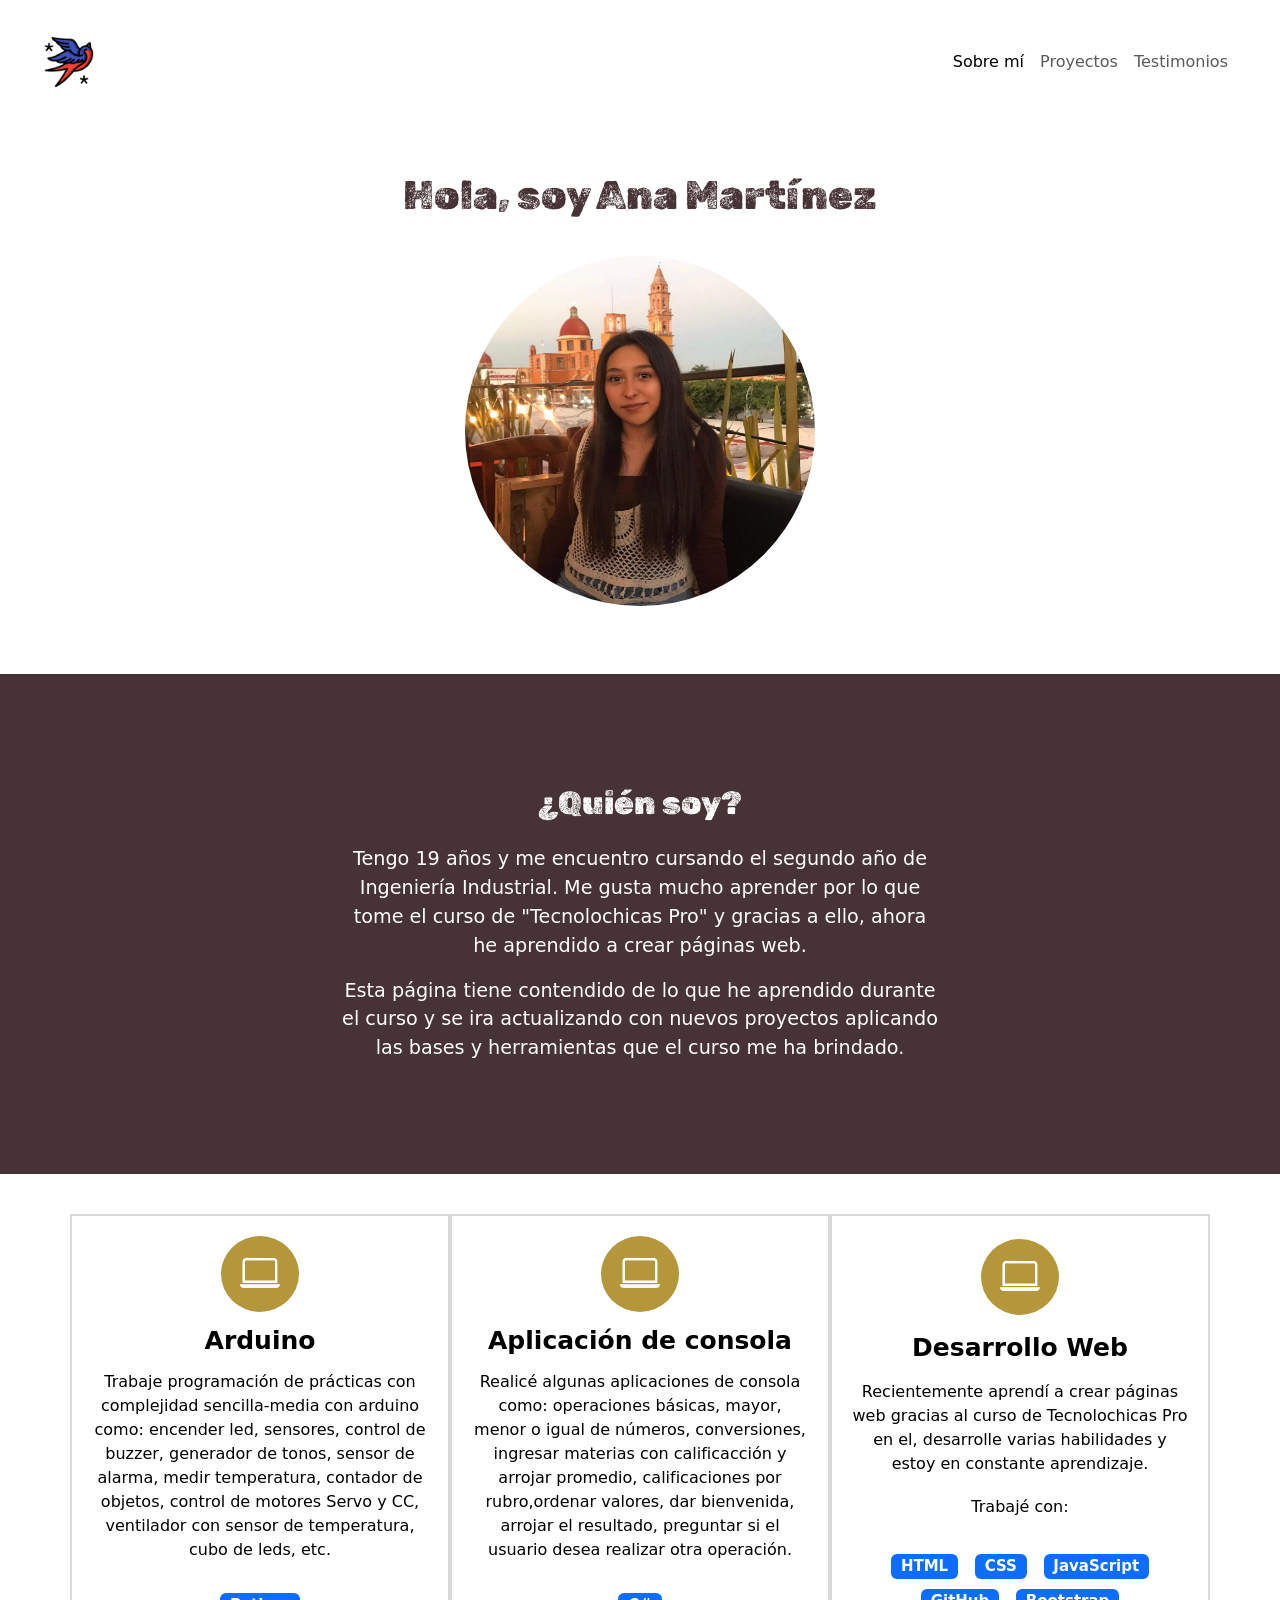
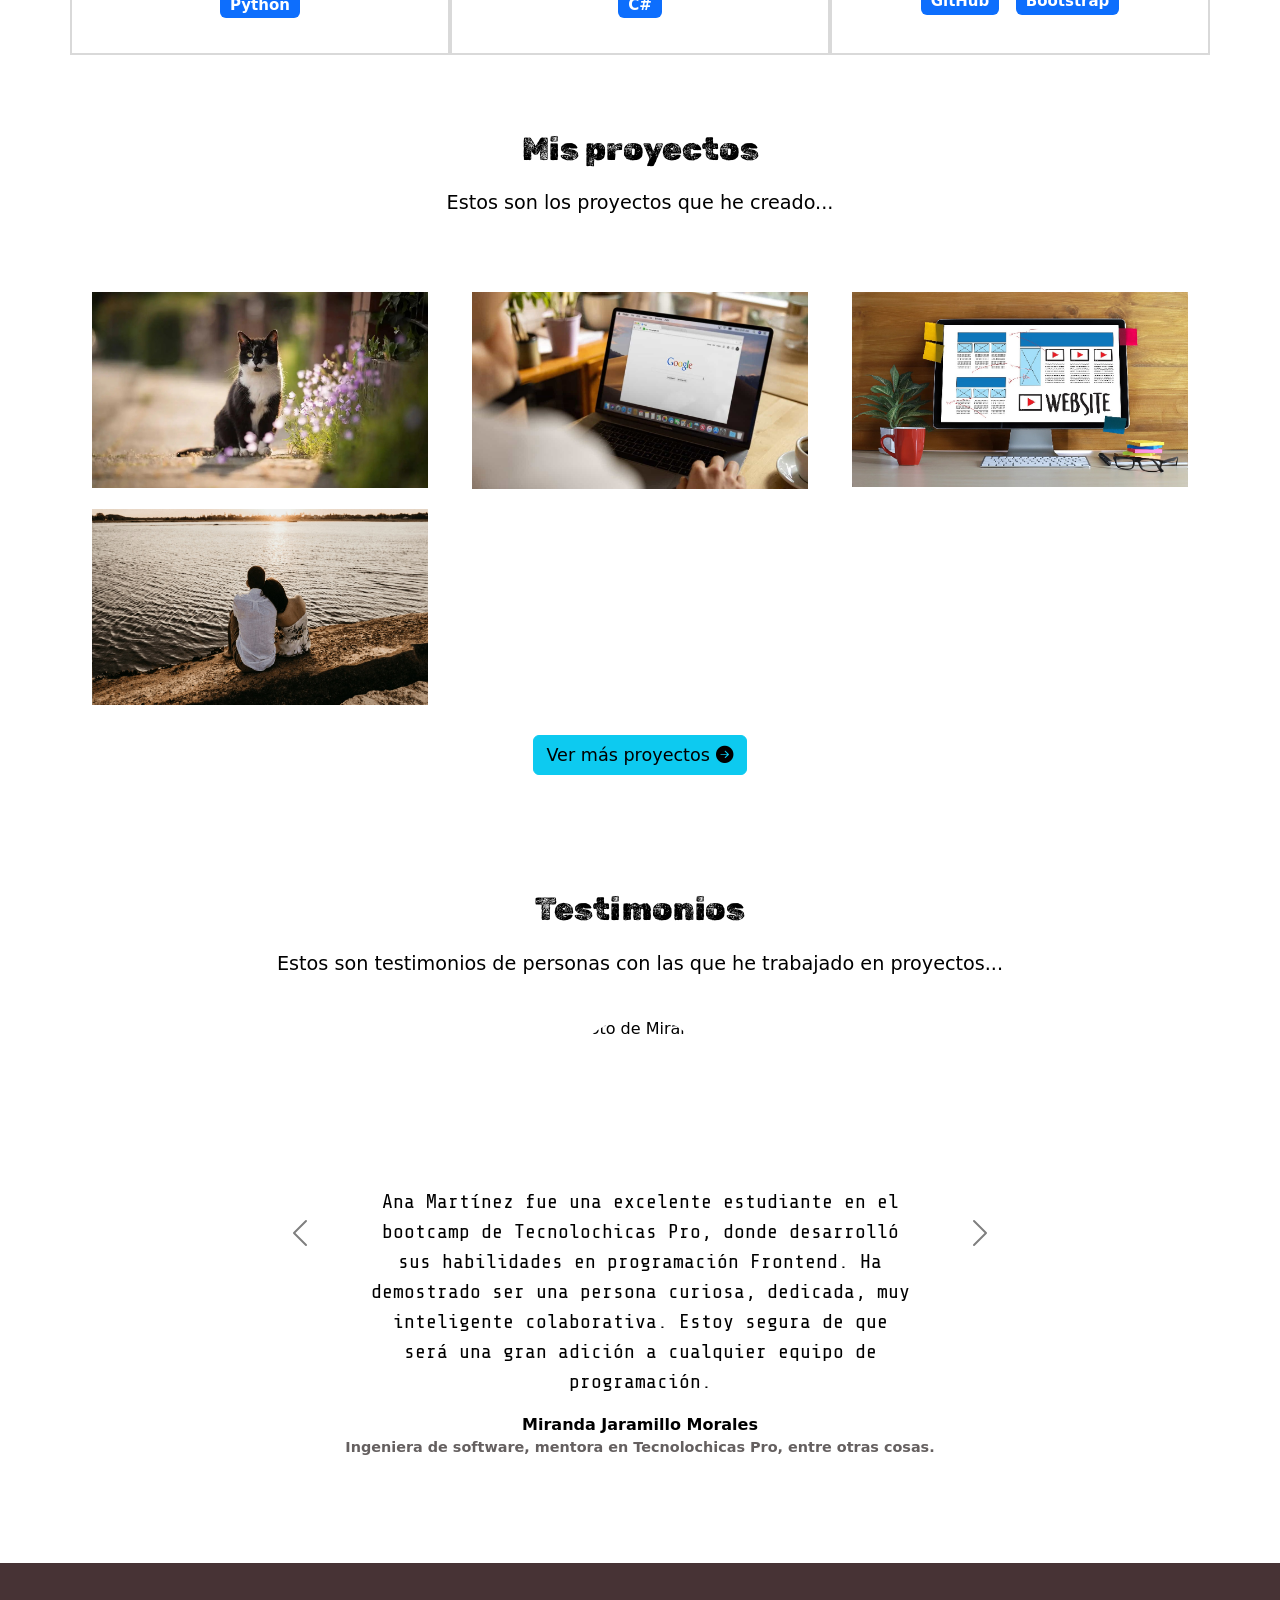
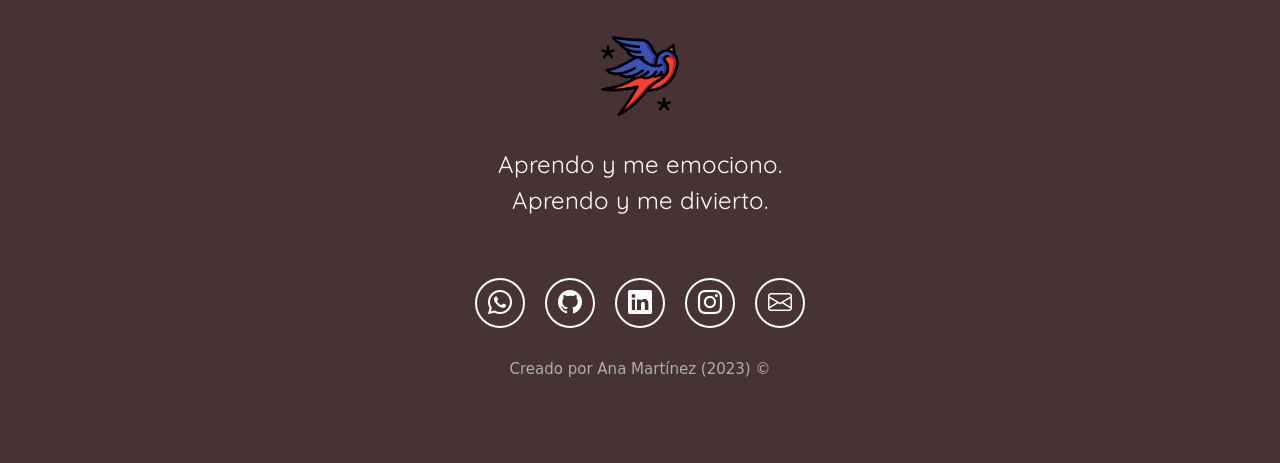
==== index.html @ 31cb94f0 "Initial commit - HTML + CSS" ====
<!DOCTYPE html>
<html lang="es">
  <head> 
    <!-- Metadatos -->
    <meta charset="utf-8">
    <meta name="author" content="Ana Martínez">
    <meta name="description" content="Portafolio de desarrollo web de Ana Martínez">
    <meta name="keywords" content="HTML, CSS, JavaScript, Bootstrap">
    <meta name="viewport" content="width=device-width, initial-scale=1">
    <!-- Titulo -->
    <title>Ana Martínez | Desarrollo Web - Mis proyectos</title>
    <!-- Favicon -->
    <link rel="icon" type="image/x-icon" href="imagenes/golondrina.png">
    <!-- Bootstrap -->
    <link href="https://cdn.jsdelivr.net/npm/bootstrap@5.2.2/dist/css/bootstrap.min.css" rel="stylesheet" integrity="sha384-Zenh87qX5JnK2Jl0vWa8Ck2rdkQ2Bzep5IDxbcnCeuOxjzrPF/et3URy9Bv1WTRi" crossorigin="anonymous">
    <!-- Iconos de Bootstrap -->
    <link rel="stylesheet" href="https://cdn.jsdelivr.net/npm/bootstrap-icons@1.9.1/font/bootstrap-icons.css">
    <!-- CSS -->
    <link href="style.css" rel="stylesheet">
    <!-- Google Fonts -->
    <link rel="preconnect" href="https://fonts.googleapis.com">
    <link rel="preconnect" href="https://fonts.gstatic.com" crossorigin>
    <link href="https://fonts.googleapis.com/css2?family=Quicksand:wght@500&family=Rubik+Dirt&family=Share+Tech+Mono&display=swap" rel="stylesheet">
  </head>
  <body>
    <!-- Barra de navegacion -->
    <nav class="navbar navbar-expand-md navbar-light">
      <div class="container-fluid">
        <button class="navbar-toggler" type="button" data-bs-toggle="collapse" data-bs-target="#navbar-toggler" aria-controls="navbarTogglerDemo01" aria-expanded="false" aria-label="Toggle navigation">
          <span class="navbar-toggler-icon"></span>
        </button>
        <div class="collapse navbar-collapse" id="navbar-toggler">
          <a class="navbar-brand" href="#">
            <img src="imagenes/golondrina.png" width="50" alt="Logo de la página web">
          </a>
          <ul class="navbar-nav d-flex justify-content-center align-items-center">
            <li class="nav-item">
              <a class="nav-link active" aria-current="page" href="#sobre-mi">Sobre mí</a>
            </li>
            <li class="nav-item">
              <a class="nav-link" href="#proyectos">Proyectos</a>
            </li>
            <li class="nav-item">
              <a class="nav-link" href="#testimonios">Testimonios</a>
            </li>
          </ul>
        </div>
      </div>
    </nav>

    <!-- Seccion Hero -->
    <section class="hero align-items-stretch">
      <div class="hero-principal d-flex flex-column justify-content-center align-items-center">
        <!--<h2>Desarrollo sitios web y escribo artículos sobre programación.</h2>-->

        <!--Animación con JavaScript-->
        <h1>Hola, soy Ana Martínez</h1>
        <h2 class="" id="typewriter"></h2>
        <img class="hero-imagen-desarrollador" src="imagenes/yo.jpg" alt="Foto de Ana">
      </div>
    </section>

    <!-- Sobre mi -->
    <section id="sobre-mi" class="sobre-mi seccion-oscura">
      <div class="contenedor">
        <h2 class="seccion-titulo">¿Quién soy?</h2>
        <p class="seccion-texto">Tengo 19 años y me encuentro cursando el segundo año de Ingeniería Industrial. Me gusta mucho aprender por lo que tome el curso de "Tecnolochicas Pro" y gracias a ello, ahora he aprendido a crear páginas web.</p>
        <p class="seccion-texto">Esta página tiene contendido de lo que he aprendido durante el curso y se ira actualizando con nuevos proyectos aplicando las bases y herramientas que el curso me ha brindado.</p>
        <p class="seccion-texto"></p>
      </div>
    </section>

    <!-- Experiencia -->
    <section class="experiencia seccion-clara">
      <div class="container text-center">
        <div class="row">
            <!-- Arduino -->
            <div class="columna col-12 col-md-4">
            <i class="bi bi-laptop"></i>
            <p class="experiencia-titulo">Arduino</p>
            <p>Trabaje programación de prácticas con complejidad sencilla-media con arduino como: encender led, sensores, control de buzzer, generador de tonos, sensor de alarma, medir temperatura, contador de objetos, control de motores Servo y CC, ventilador con sensor de temperatura, cubo de leds, etc.</p>
            <div class="badges-contenedor">
              <span class="badge text-bg-primary">Python</span>
            </div>
          </div>
          <!-- Aplicación de consola -->
          <div class="columna col-12 col-md-4">
            <i class="bi bi-laptop"></i>
            <p class="experiencia-titulo"> Aplicación de consola </p>
            <p>Realicé algunas aplicaciones de consola como: operaciones básicas, mayor, menor o igual de números, conversiones, ingresar materias con calificacción y arrojar promedio, calificaciones por rubro,ordenar valores, dar bienvenida, arrojar el resultado, preguntar si el usuario desea realizar otra operación.</p>
            <div class="badges-contenedor">
              <span class="badge text-bg-primary">C#</span>
            </div>
          </div>
          <!-- Desarrollo Web -->
          <div class="columna col-12 col-md-4">
            <i class="bi bi-laptop"></i>
            <p class="experiencia-titulo">Desarrollo Web</p>
            <p>Recientemente aprendí a crear páginas web gracias al curso de Tecnolochicas Pro en el, desarrolle varias habilidades y estoy en constante aprendizaje.</p>
            <p>Trabajé con:</p>
            <div class="badges-contenedor">
              <span class="badge text-bg-primary">HTML</span>
              <span class="badge text-bg-primary">CSS</span>
              <span class="badge text-bg-primary">JavaScript</span>
              <span class="badge text-bg-primary">GitHub</span>
              <span class="badge text-bg-primary">Bootstrap</span>
            </div>
          </div>
        </div>
      </div>
    </section>

    <!-- Proyectos -->
    <section id="proyectos" class="proyectos-recientes seccion-clara d-flex flex-column">
      <h2 class="seccion-titulo texto-negro">Mis proyectos</h2>
      <h3 class="seccion-descripcion">Estos son los proyectos que he creado...</h3>
      <!-- Galeria de Proyectos -->
      <div class="container text-center proyectos-contenedor">
        <div class="row">
          <!-- Proyecto 1 -->
          <div class="col-12 col-md-6 col-lg-4">
            <div class="proyecto">
              <img src="imagenes/proyecto1.jpg" alt="Proyecto 1">
              <div class="overlay">
                <p>Proyecto 1</p>
                <div class="iconos-contenedor">
                  <a href="https://github.com/anamartinezg/Cat-web.github.io" target="_blank" rel="noopener noreferrer">
                    <i class="bi bi-github"></i>
                  </a>
                </div>
              </div>
            </div>
          </div>
          <!-- Proyecto 2 -->
          <div class="col-12 col-md-6 col-lg-4">
            <div class="proyecto">
              <img src="imagenes/proyecto2.jpg" alt="Proyecto 2">
              <div class="overlay">
                <p>Proyecto 2</p>
                <div class="iconos-contenedor">
                  <a href="https://github.com/anamartinezg/Clone-google" target="_blank" rel="noopener noreferrer">
                    <i class="bi bi-github"></i>
                  </a>
                </div>
              </div>
            </div>
          </div>
          <!-- Proyecto 3 -->
          <div class="col-12 col-md-6 col-lg-4">
            <div class="proyecto">
              <img src="imagenes/proyecto3.jpg" alt="Proyecto 3">
              <div class="overlay">
                <p>Proyecto 3</p>
                <div class="iconos-contenedor">
                  <a href="https://github.com/anamartinezg/anamartinezg.github.io" target="_blank" rel="noopener noreferrer">
                    <i class="bi bi-github"></i>
                  </a>
                  <a href="https://anamartinezg.github.io/" target="_blank" rel="noopener noreferrer">
                    <i class="bi bi-laptop"></i>
                  </a>
                </div>
              </div>
            </div>
          </div>
          <!-- Proyecto 4 -->
          <div class="col-12 col-md-6 col-lg-4">
            <div class="proyecto">
              <img class="foto" src="imagenes/proyecto4.jpg" alt="Proyecto 4">
              <div class="overlay">
                <p>Próximamente...</p>
              </div>
            </div>
            
          </div>
          <a href="https://github.com/anamartinezg" target="_blank" rel="noopener noreferrer">
            <button type="button" class="btn btn-info">
              Ver más proyectos
              <i class="bi bi-arrow-right-circle-fill"></i>
            </button>
          </a>
          
        </section>
    <!-- Testimonios -->
    <section id="testimonios" class="testimonios seccion-clara">
      <h2 class="seccion-titulo">Testimonios</h2>
      <h3 class="seccion-descripcion">Estos son testimonios de personas con las que he trabajado en proyectos...</h3>
      
      <!-- Carrusel -->
      <div id="testimonios-carrusel" class="carousel carousel-dark slide" data-bs-ride="carousel">
        <div class="carousel-inner">
          <div class="carousel-item active">
            <div class="container">
              <img class="testimonio-imagen rounded-circle" src="imagenes/miranda.jpg" alt="Foto de Miranda">
              <p class="testimonio-texto">Ana Martínez fue una excelente estudiante en el bootcamp de Tecnolochicas Pro, donde desarrolló sus habilidades en programación Frontend. Ha demostrado ser una persona curiosa, dedicada, muy inteligente colaborativa. Estoy segura de que será una gran adición a cualquier equipo de programación.</p>
              <div class="testimonio-info">
                <p class="cliente">Miranda Jaramillo Morales</p>
                <p class="cargo">Ingeniera de software, mentora en Tecnolochicas Pro, entre otras cosas.</p>
              </div>
            </div>
          </div>
          <div class="carousel-item">
            <div class="container">
              <img class="testimonio-imagen rounded-circle" src="imagenes/miranda.jpg" alt="Foto de Miranda">
              <p class="testimonio-texto">Ana Martínez fue una excelente estudiante en el bootcamp de Tecnolochicas Pro, donde desarrolló sus habilidades en programación Frontend. Ha demostrado ser una persona curiosa, dedicada, muy inteligente colaborativa. Estoy segura de que será una gran adición a cualquier equipo de programación.</p>
              <div class="testimonio-info">
                <p class="cliente">Miranda Jaramillo Morales</p>
                <p class="cargo">Ingeniera de software, mentora en Tecnolochicas Pro, entre otras cosas.</p>
              </div>
            </div>
          </div>

        </div>
        <button class="carousel-control-prev" type="button" data-bs-target="#testimonios-carrusel" data-bs-slide="prev">
          <span class="carousel-control-prev-icon" aria-hidden="true"></span>
          <span class="visually-hidden">Anterior</span>
        </button>
        <button class="carousel-control-next" type="button" data-bs-target="#testimonios-carrusel" data-bs-slide="next">
          <span class="carousel-control-next-icon" aria-hidden="true"></span>
          <span class="visually-hidden">Siguiente</span>
        </button>
      </div>
    </section>


    
    <!-- Pie de pagina (footer) -->
    <section  id="proyectos" class="proyectos-recientes seccion-clara d-flex flex-column"></section>    
    <footer class="seccion-oscura d-flex flex-column align-items-center justify-content-center"> 
      <img class="footer-logo" src="imagenes/golondrina.png" alt="Logo del portafolio">
      <p class="footer-texto text-center">Aprendo y me emociono.<br>Aprendo y me divierto.</p>
      <div class="iconos-redes-sociales d-flex flex-wrap align-items-center justify-content-center">
        <a href="https://wa.me/524121434377" target="_blank" rel="noopener noreferrer">
          <i class="bi bi-whatsapp"></i>
        </a>
        <a href="https://github.com/anamartinezg" target="_blank" rel="noopener noreferrer">
          <i class="bi bi-github"></i>
        </a>
        <a href="https://www.linkedin.com/in/ana-martinez-g-/" target="_blank" rel="noopener noreferrer">
          <i class="bi bi-linkedin"></i>
        </a>
        <a href="https://www.instagram.com/ana_martinez_g_/" target="_blank" rel="noopener noreferrer">
          <i class="bi bi-instagram"></i>
        </a>
        <a href="mailto:anamartinez93892@gmail.com" target="_blank" rel="noopener noreferrer">
          <i class="bi bi-envelope"></i>
        </a>
      </div>
      <div class="derechos-de-autor">Creado por Ana Martínez (2023) &#169;</div>
    </footer>

    <script src="https://cdn.jsdelivr.net/npm/bootstrap@5.2.2/dist/js/bootstrap.bundle.min.js" integrity="sha384-OERcA2EqjJCMA+/3y+gxIOqMEjwtxJY7qPCqsdltbNJuaOe923+mo//f6V8Qbsw3" crossorigin="anonymous"></script>

        <script src="https://unpkg.com/typewriter-effect@latest/dist/core.js"></script>
        <script src="main.js"></script>

  </body>
</html>
---- style.css ----
/* Barra de navegacion */

.navbar {
  padding: 2rem;
  background-color: #ffffff;
}

.navbar-collapse {
  align-items: center;
  justify-content: space-between;  
}

/* Estilos generales */

section {
  display: flex;
  flex-direction: column;
  align-items: center;
  justify-content: center;
}

h1 {
  font-size: 2.5rem;
  font-family: 'Rubik Dirt', cursive;
  color: #473335;

}

.seccion-oscura {
  color: white;
  background-color: #473335;
}

.seccion-clara {
  color: black;
  background-color: white;
}

.seccion-titulo {
  font-size: 2rem;
  padding: 15px 0;
  font-family: 'Rubik Dirt', cursive;
}

.seccion-descripcion {
  font-size: 1.2rem;
}

.seccion-texto {
  font-size: 1.2rem;
}

.btn-info {
  font-size: 1.1rem;
  margin: 20px;
}

.texto-negro {
  color: black;
}

.texto-blanco {
  color: white;
}

/* Seccion Hero */

.hero {
  background-color:#ffffff;
  min-height: 450px;
  text-align: center;
}

.hero-principal {
  padding: 3rem;
}

.hero-imagen-desarrollador {
  width: 350px;
  height: 350px;
  margin: 20px;
  border-radius: 50%;
}

.hero-principal h2 {
  font-size: 1.5rem;
  -webkit-text-stroke: 0.5px rgb(0, 0, 0);
  color: #b4963b;
}

/* Sobre mi */

.sobre-mi {
  height: 500px;
  padding: 10px;
}

.sobre-mi .contenedor {
  max-width: 600px;
  text-align: center;
}

/* Experiencia*/ 

.experiencia {
  padding: 40px 40px 60px 40px;
}

.experiencia .columna {
  padding: 20px;
  border: 2px solid #8080804d;
  display: flex;
  flex-direction: column;
  align-items: center;
  justify-content: space-evenly;
  transition: all 0.2s ease-in;
}

.experiencia .columna:hover {
  color: white;
  background-color: #888686;
}

.experiencia i {
  font-size: 2.5rem;
  color: #ffffff;
  background-color: #b4963b;
  padding: 8px 19px;
  border-radius: 50%;
}

.experiencia-titulo {
  font-size: 25px;
  font-weight: bold;
  margin: 10px 0;
}

.badges-contenedor {
  font-size: 20px;
  font-weight: bold;
  margin: 10px 0;
}

.badge {
  margin: 5px;
}

/* Proyectos */

.proyectos-recientes {
  padding: 40x;
}

.proyectos-recientes img {
  height: 100%;
  width: 100%;
  padding: 10px;
  border-radius: 10px;
  display: block;
  transition: all 0.2s ease;
}

.proyectos-contenedor {
  padding-top: 60px;
  margin-bottom: 40px;
}

.overlay {
  transition: all 0.2s ease;
  opacity: 0;
  position: absolute;
  top: 50%;
  left: 50%;
  transform: translate(-50%, -50%);
  text-align: center;
}

.overlay p {
  font-size: 25px;
  font-weight: bold;
  margin-bottom: 0;
}

.proyecto {
  position: relative;
}

.proyecto:hover img {
  opacity: 0.2;
}

.proyecto:hover .overlay {
  opacity: 1;
}

.overlay i {
  color: black;
  font-size: 60px;
  margin: 10px;
}

/* Testimonios */

.testimonios {
  padding: 40px 40px 80px 40px;
}

.testimonios .carousel {
  max-width: 800px;
}

.carousel-item {
  height: 500px;
}

.carousel-item .container {
  width: 100%;
  height: 100%;
  display: flex;
  flex-direction: column;
  align-items: center;
  justify-content: center;
}

.testimonio-imagen {
  height: 150px;
  width: 150px;
  margin: 10px 10px 20px 10px;
}

.testimonio-texto {
  max-width: 70%;
  font-size: 20px;
  text-align: center;
  font-family: 'Share Tech Mono', monospace;
}

.testimonio-info {
  font-weight: bold;
  text-align: center;
}

.testimonio-info p {
  margin-bottom: 0;
}

.testimonio-footer .cliente {
  font-size: 1.2rem;
}

.testimonio-info .cargo {
  font-size: 0.9rem;
  color: #656060;
}

/* Contacto */

.contacto .container {
  max-width: 1100px;
  min-height: 200px;
  padding: 20px;
}

.contacto .rectangulo {
  margin-top: -5rem;
  background-color: rgb(13, 110, 253);
  border-radius: 10px;
  box-shadow: 0px 1px 4px 1px white;
}

.contacto .row {
  width: 100%;
  display: flex;
  align-items: center;
}

.contacto .descripcion {
  color: white;
  font-size: 1.2rem;
}

.contacto button {
  color: white;
  font-weight: bold;
  background-color: transparent;
  border: 2px solid white;
  padding: 1.25em 2em;
  margin: 10px;
  border-radius: 100px;
  transition: all 0.2s ease-in-out;
}

.contacto button:hover {
  background-color: white;
  color: black;
}

.contacto button i {
  color: white;
  font-size: 1.3rem;
  transition: all 0.2s ease-in-out;
}

.contacto button:hover i {
  color: black;
}

/* Pie de pagina (footer) */

footer {
  min-height: 500px;
}

.footer-logo {
  height: 80px;
  width: 80px;
  margin: 10px;
}

.footer-texto {
  font-size: 1.5rem;
  padding: 20px;
  margin-bottom: 30px;
  font-family: 'Quicksand', sans-serif;
}

.iconos-redes-sociales a {
  width: 50px;
  height: 50px;
  display: flex;
  align-items: center;
  justify-content: center;
  padding: 2px;
  margin: 10px;
  border: 2px solid white;
  border-radius: 50%;
  transition: all 0.2s ease-in;
}

.iconos-redes-sociales i {
  color: white;
  font-size: 1.5rem;
  transition: all 0.2s ease-in;
}

.iconos-redes-sociales a:hover {
  background-color: white;
  border: 2px solid rgb(113, 58, 18);
}

.iconos-redes-sociales a:hover i {
  color: black;
}

.derechos-de-autor {
  font-size: 15px;
  color: #aeaeae;
  padding: 20px;
}

/* Adaptable (Responsivo) */

@media screen and (max-width: 400px) {
  .overlay p {
    font-size: 18px;
  }

  .overlay i {
    font-size: 40px;
  }
}

@media screen and (max-width: 767px) {
  .navbar-brand {
    display: none;
  }
}

@media screen and (max-width: 800px) {
  .testimonio-imagen {
    height: 120px;
    width: 120px;
  }

  .testimonio-texto {
    font-size: 18px;
  }
}

@media screen and (min-width: 700px) {
  .hero-inferior-imagen {
    max-width: 600px;
  }
}
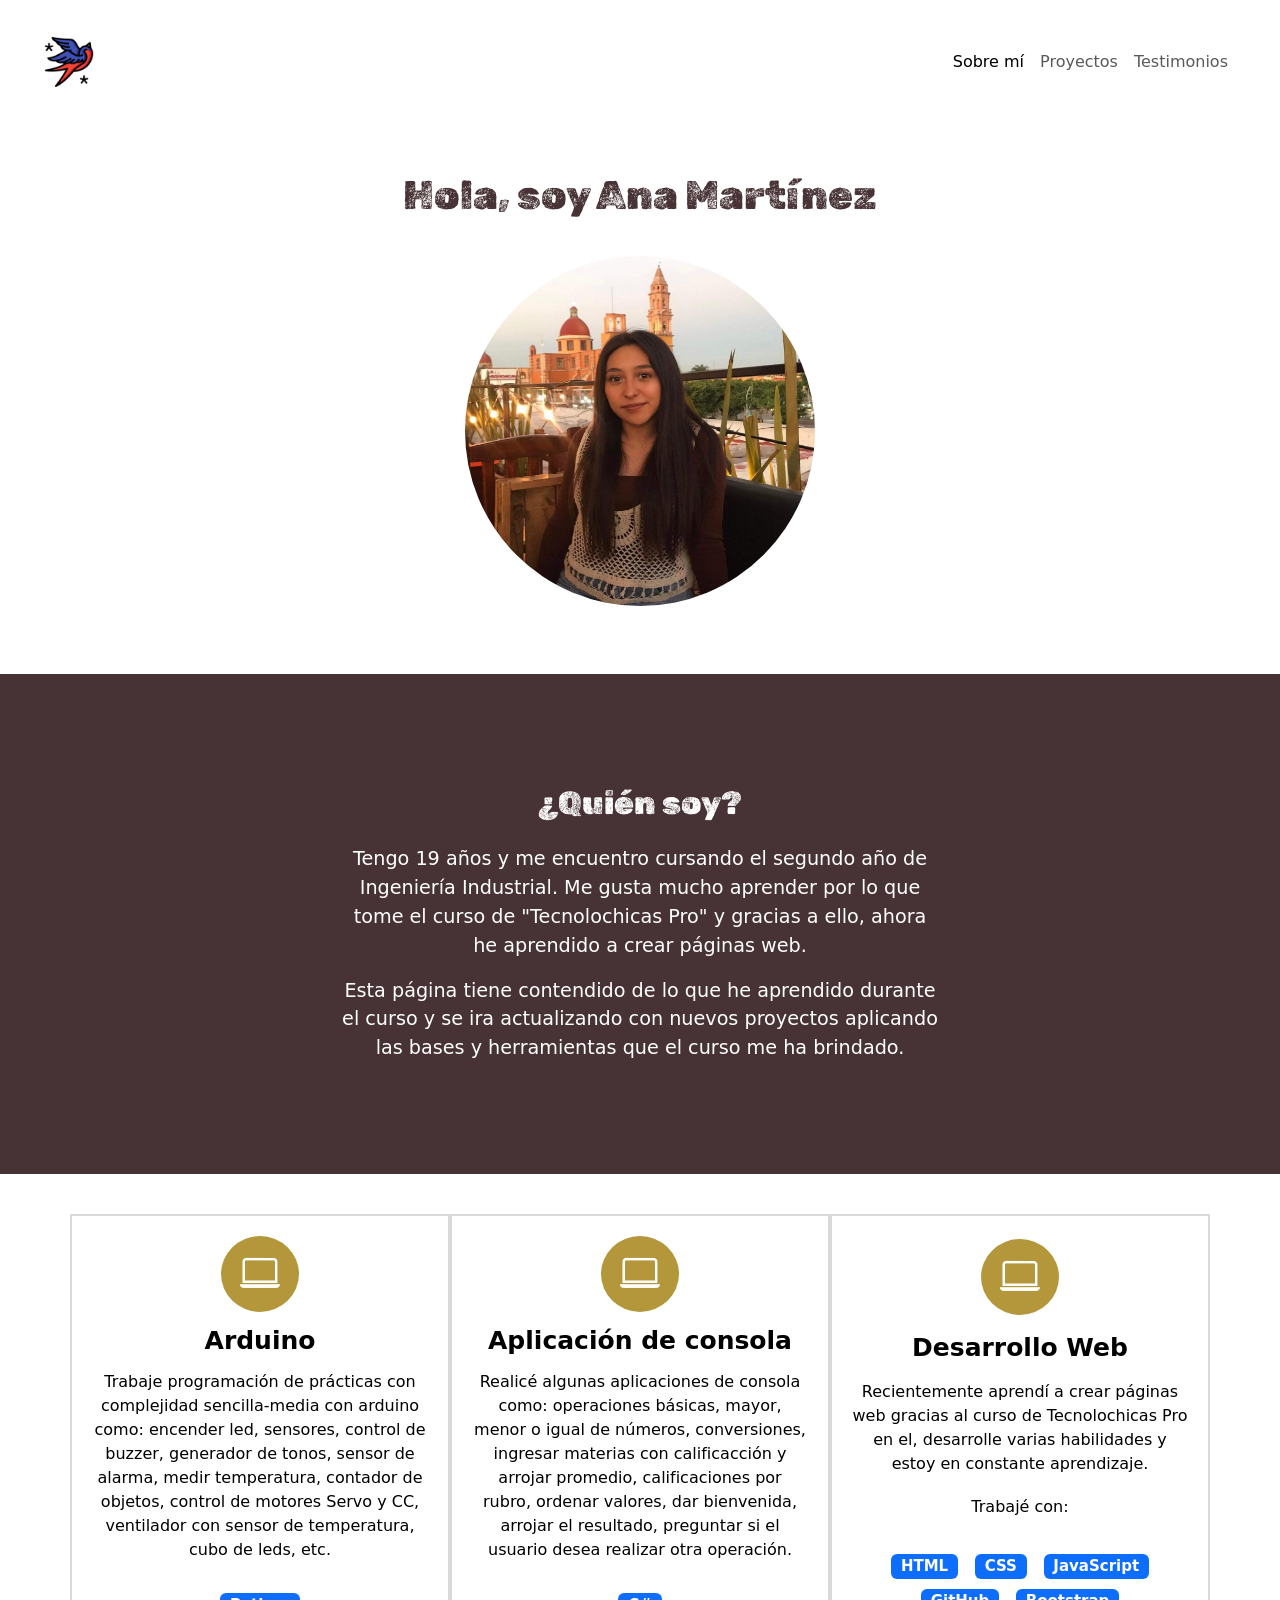
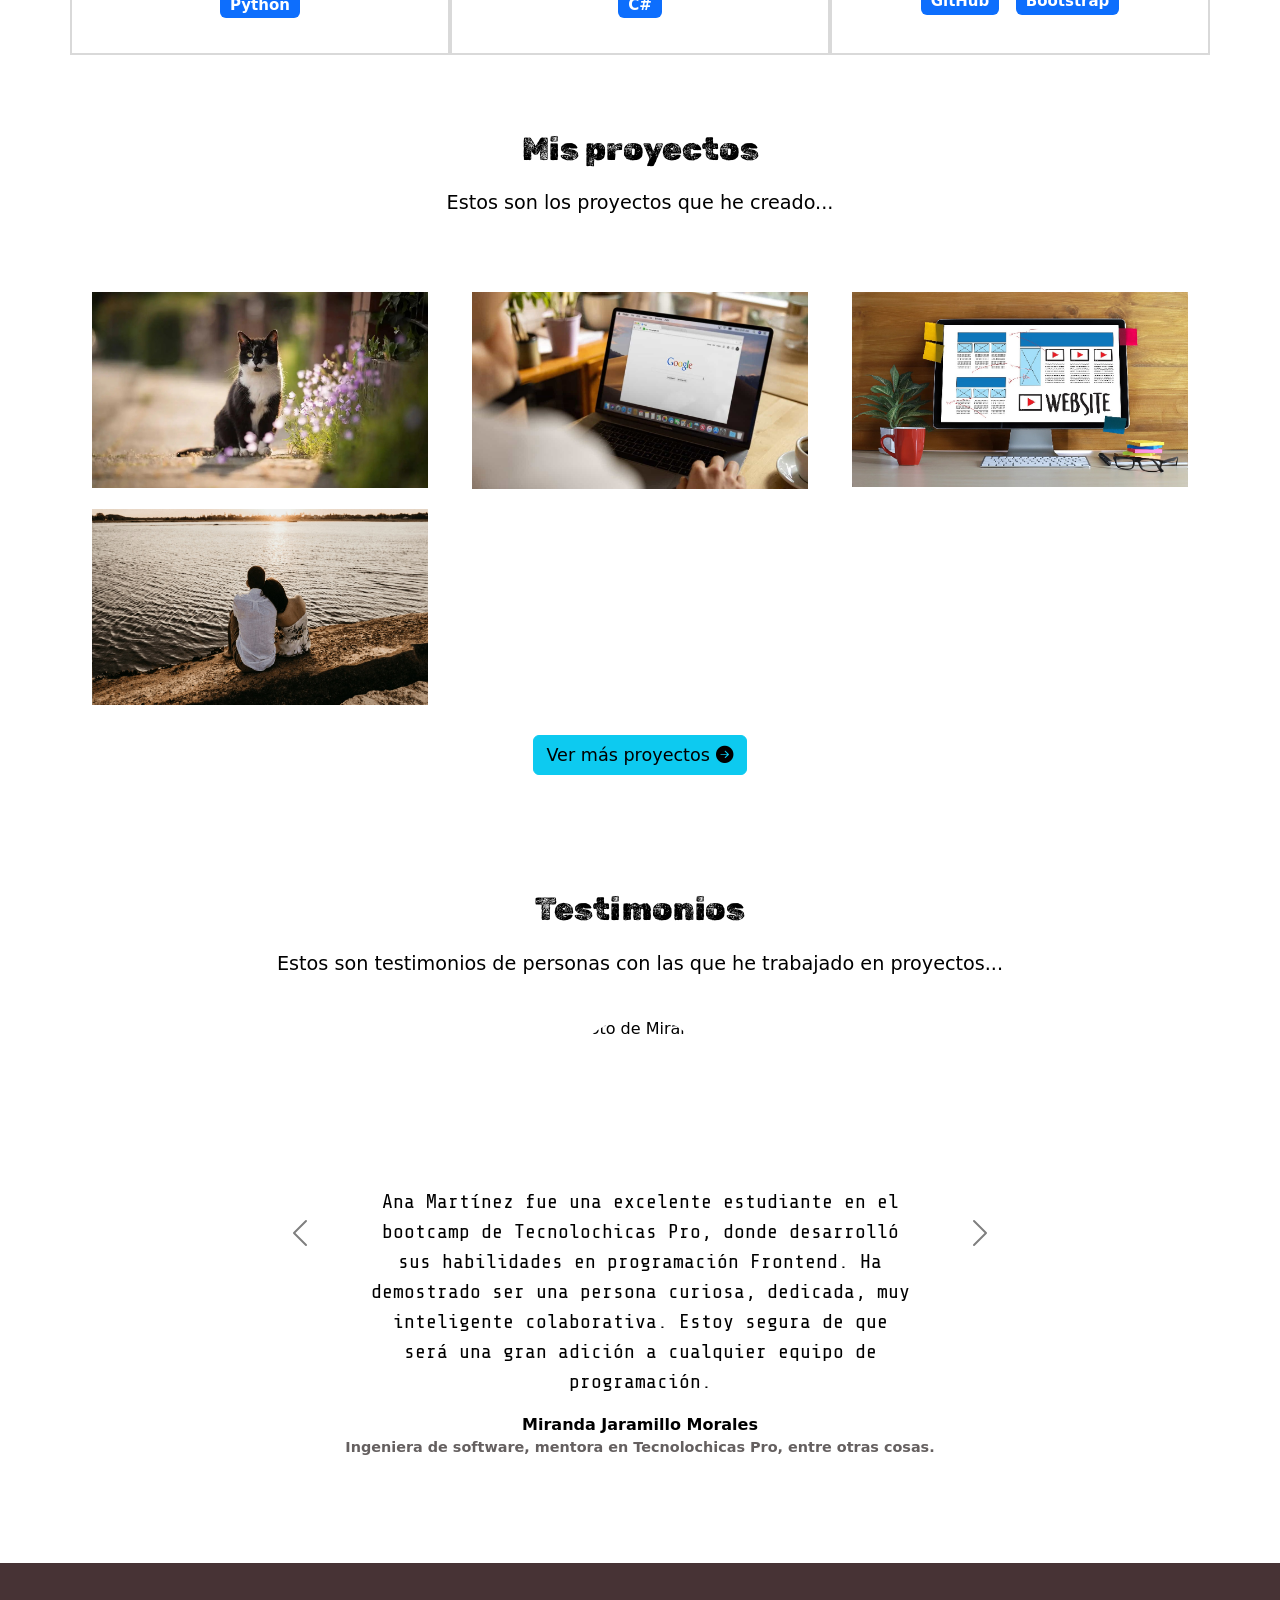
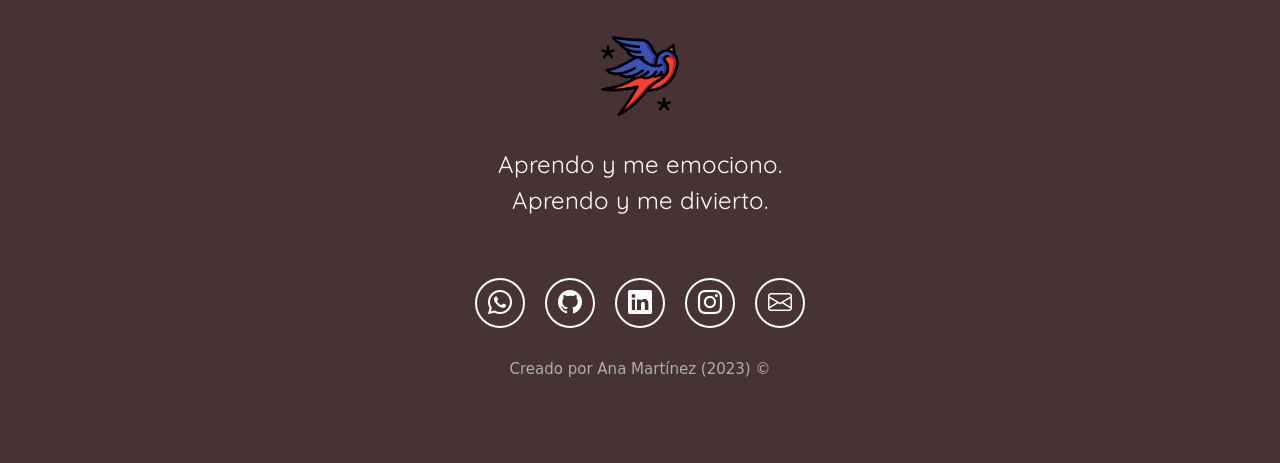
==== commit 56970829: "Initial commit - HTML + CSS" ====
--- a/index.html
+++ b/index.html
@@ -87,7 +87,7 @@
           <div class="columna col-12 col-md-4">
             <i class="bi bi-laptop"></i>
             <p class="experiencia-titulo"> Aplicación de consola </p>
-            <p>Realicé algunas aplicaciones de consola como: operaciones básicas, mayor, menor o igual de números, conversiones, ingresar materias con calificacción y arrojar promedio, calificaciones por rubro,ordenar valores, dar bienvenida, arrojar el resultado, preguntar si el usuario desea realizar otra operación.</p>
+            <p>Realicé algunas aplicaciones de consola como: operaciones básicas, mayor, menor o igual de números, conversiones, ingresar materias con calificacción y arrojar promedio, calificaciones por rubro, ordenar valores, dar bienvenida, arrojar el resultado, preguntar si el usuario desea realizar otra operación.</p>
             <div class="badges-contenedor">
               <span class="badge text-bg-primary">C#</span>
             </div>
@@ -190,7 +190,7 @@
         <div class="carousel-inner">
           <div class="carousel-item active">
             <div class="container">
-              <img class="testimonio-imagen rounded-circle" src="imagenes/miranda.jpg" alt="Foto de Miranda">
+              <img class="testimonio-imagen rounded-circle" src="imagenes/miranda.JPG" alt="Foto de Miranda">
               <p class="testimonio-texto">Ana Martínez fue una excelente estudiante en el bootcamp de Tecnolochicas Pro, donde desarrolló sus habilidades en programación Frontend. Ha demostrado ser una persona curiosa, dedicada, muy inteligente colaborativa. Estoy segura de que será una gran adición a cualquier equipo de programación.</p>
               <div class="testimonio-info">
                 <p class="cliente">Miranda Jaramillo Morales</p>
